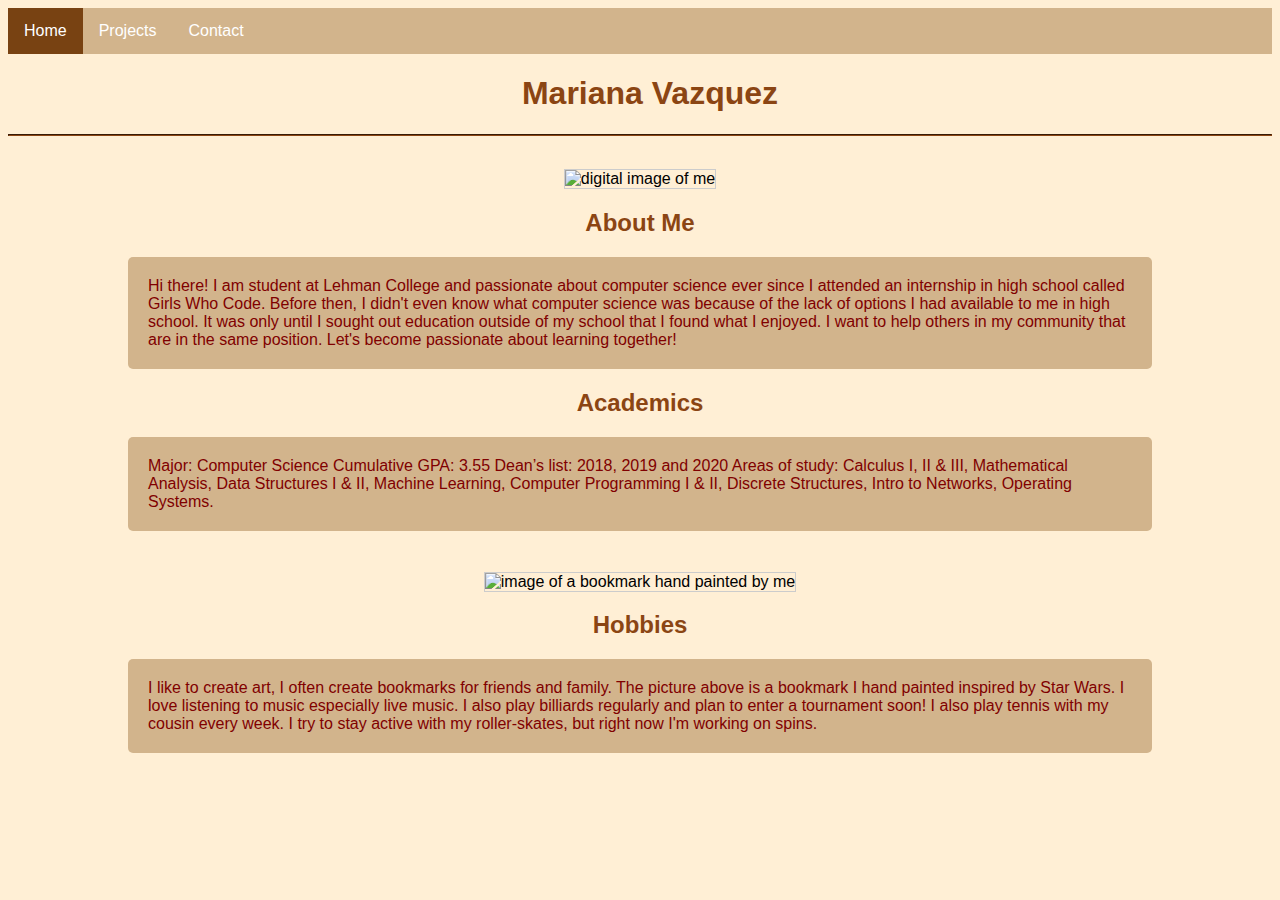
==== index.html @ db99eb6b "Add files via upload" ====
<!DOCTYPE html>
<html>
  <head>
	<link rel="stylesheet" href="mystyle.css">
    <title> Mariana Vazquez </title>
  </head>
  <body>
<ul>
  <li><a class="active" href="index.html">Home</a></li>
  <li><a href="projects.html">Projects</a></li>
  <li><a href="contact.html">Contact</a></li>
</ul>

<h1>Mariana Vazquez</h1>
<hr>

<img src="images/yt2020.jpg" alt="digital image of me">

<h2>About Me</h2>

  <p>Hi there! I am student at Lehman College and passionate about computer science ever since I attended an internship in high school called Girls Who Code. Before then, I didn't even know what computer science was because of the lack of options I had available to me in high school. It was only until I sought out education outside of my school that I found what I enjoyed. I want to help others in my community that are in the same position. Let's become passionate about learning together!</p>

<h2>Academics</h2>
<p> Major: Computer Science 
Cumulative GPA: 3.55
Dean’s list: 2018, 2019 and 2020 
Areas of study: Calculus I, II & III, Mathematical Analysis, Data Structures I & II, Machine Learning, Computer Programming I & II, Discrete Structures, Intro to Networks, Operating Systems.</p>


<img src="images/croppedbm.jpg" alt="image of a bookmark hand painted by me" style="transform:rotate(0deg);object-fit:contain;">
<h2>Hobbies</h2>
 <p> I like to create art, I often create bookmarks for friends and family. The picture above is a bookmark I hand painted inspired by Star Wars. I love listening to music especially live music. I also play billiards regularly and plan to enter a tournament soon! I also play tennis with my cousin every week. I try to stay active with my roller-skates, but right now I'm working on spins.</p>



  </body>
</html>
---- mystyle.css ----
body {
  background-color: #FFEFD5;
  text-align: center;
  font-family: Georgia;
}

h1 {
  color: SaddleBrown;
  margin-left: 20px;
}

P {
 text-align: left;
 color: Maroon;
 margin-left: 120px;
 margin-right: 120px;
 border-radius: 5px;
 background-color: tan;
 padding: 20px;
}

h2 {
  color: SaddleBrown;
}
hr {
  border-color: SaddleBrown;
}
ul {
  list-style-type: none;
  margin: 0;
  padding: 0;
  overflow: hidden;
  background-color: tan;
 }

li {
  float: left;
  display: inline-block;
  list-style-type: none;
}

li a {
  display: block;
  color: white;
  text-align: center;
  padding: 14px 16px;
  text-decoration: none;
}

li a:hover:not(.active) {
  background-color: #111;
}

.active {
  background-color: #784212;
}

body {
font-family: Arial, Helvetica, sans-serif;
}
* {box-sizing: border-box;}

input[type=text], select, textarea {
  width: 100%;
  padding: 12px;
  border: 1px solid #ccc;
  border-radius: 4px;
  box-sizing: border-box;
  margin-top: 6px;
  margin-bottom: 16px;
  resize: vertical;
}

input[type=submit] {
  background-color: #784212;
  color: white;
  padding: 12px 20px;
  border: none;
  border-radius: 4px;
  cursor: pointer;
}

input[type=submit]:hover {
  background-color: #8B4513;
}

.container {
  border-radius: 5px;
  background-color: tan;
  padding: 20px;
  /*margin: 100px;*/
  margin-top: 25px;
  margin-left: 100px;
  margin-right: 100px;
  margin-bottom: 25px;
  /*margin- 100px;*/
}

img {
  object-fit:cover;
  width: 200px;
  height: 300px;
  border: solid 1px #CCC;
  margin-top: 25px;
}

label{
  color: maroon;
}
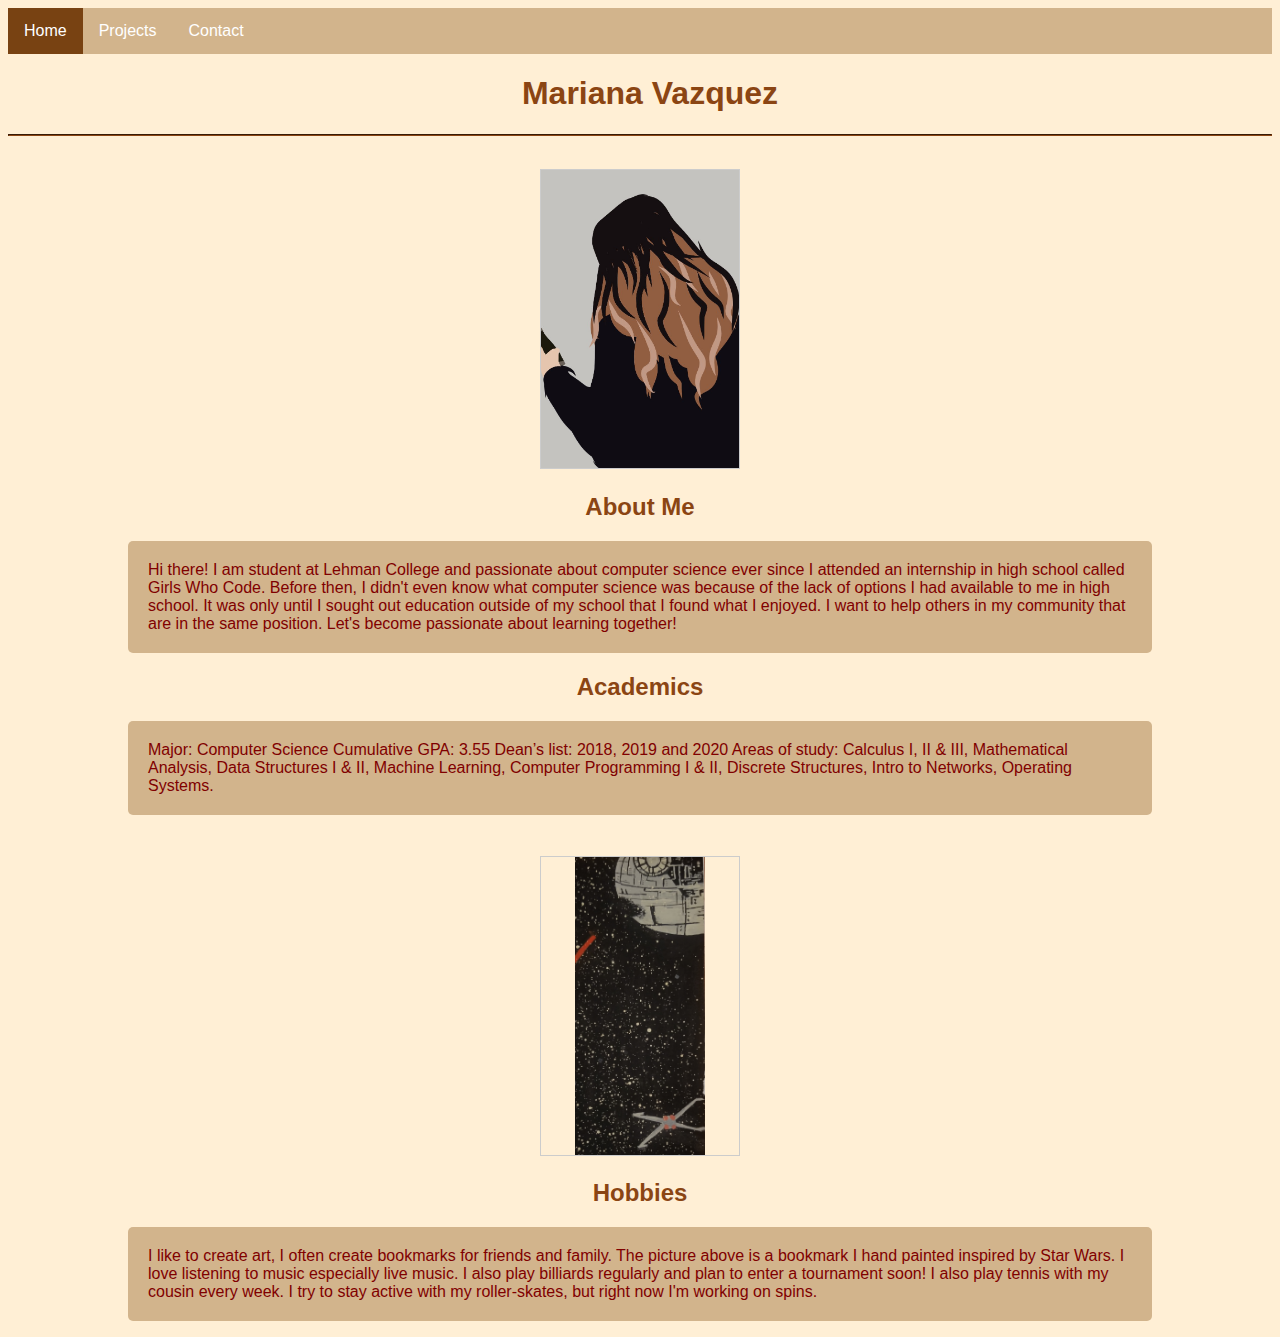
==== commit 35c71d33: "Update index.html" ====
--- a/index.html
+++ b/index.html
@@ -1,37 +1,37 @@
-<!DOCTYPE html>
-<html>
-  <head>
-	<link rel="stylesheet" href="mystyle.css">
-    <title> Mariana Vazquez </title>
-  </head>
-  <body>
-<ul>
-  <li><a class="active" href="index.html">Home</a></li>
-  <li><a href="projects.html">Projects</a></li>
-  <li><a href="contact.html">Contact</a></li>
-</ul>
-
-<h1>Mariana Vazquez</h1>
-<hr>
-
-<img src="images/yt2020.jpg" alt="digital image of me">
-
-<h2>About Me</h2>
-
-  <p>Hi there! I am student at Lehman College and passionate about computer science ever since I attended an internship in high school called Girls Who Code. Before then, I didn't even know what computer science was because of the lack of options I had available to me in high school. It was only until I sought out education outside of my school that I found what I enjoyed. I want to help others in my community that are in the same position. Let's become passionate about learning together!</p>
-
-<h2>Academics</h2>
+<!DOCTYPE html>
+<html>
+  <head>
+	<link rel="stylesheet" href="mystyle.css">
+    <title> Mariana Vazquez </title>
+  </head>
+  <body>
+<ul>
+  <li><a class="active" href="index.html">Home</a></li>
+  <li><a href="projects.html">Projects</a></li>
+  <li><a href="contact.html">Contact</a></li>
+</ul>
+
+<h1>Mariana Vazquez</h1>
+<hr>
+
+<img src="yt2020.jpg" alt="digital image of me">
+
+<h2>About Me</h2>
+
+  <p>Hi there! I am student at Lehman College and passionate about computer science ever since I attended an internship in high school called Girls Who Code. Before then, I didn't even know what computer science was because of the lack of options I had available to me in high school. It was only until I sought out education outside of my school that I found what I enjoyed. I want to help others in my community that are in the same position. Let's become passionate about learning together!</p>
+
+<h2>Academics</h2>
 <p> Major: Computer Science 
 Cumulative GPA: 3.55
 Dean’s list: 2018, 2019 and 2020 
 Areas of study: Calculus I, II & III, Mathematical Analysis, Data Structures I & II, Machine Learning, Computer Programming I & II, Discrete Structures, Intro to Networks, Operating Systems.</p>
-
-
-<img src="images/croppedbm.jpg" alt="image of a bookmark hand painted by me" style="transform:rotate(0deg);object-fit:contain;">
-<h2>Hobbies</h2>
- <p> I like to create art, I often create bookmarks for friends and family. The picture above is a bookmark I hand painted inspired by Star Wars. I love listening to music especially live music. I also play billiards regularly and plan to enter a tournament soon! I also play tennis with my cousin every week. I try to stay active with my roller-skates, but right now I'm working on spins.</p>
-
-
-
-  </body>
-</html>+
+
+<img src="croppedbm.jpg" alt="image of a bookmark hand painted by me" style="transform:rotate(0deg);object-fit:contain;">
+<h2>Hobbies</h2>
+ <p> I like to create art, I often create bookmarks for friends and family. The picture above is a bookmark I hand painted inspired by Star Wars. I love listening to music especially live music. I also play billiards regularly and plan to enter a tournament soon! I also play tennis with my cousin every week. I try to stay active with my roller-skates, but right now I'm working on spins.</p>
+
+
+
+  </body>
+</html>
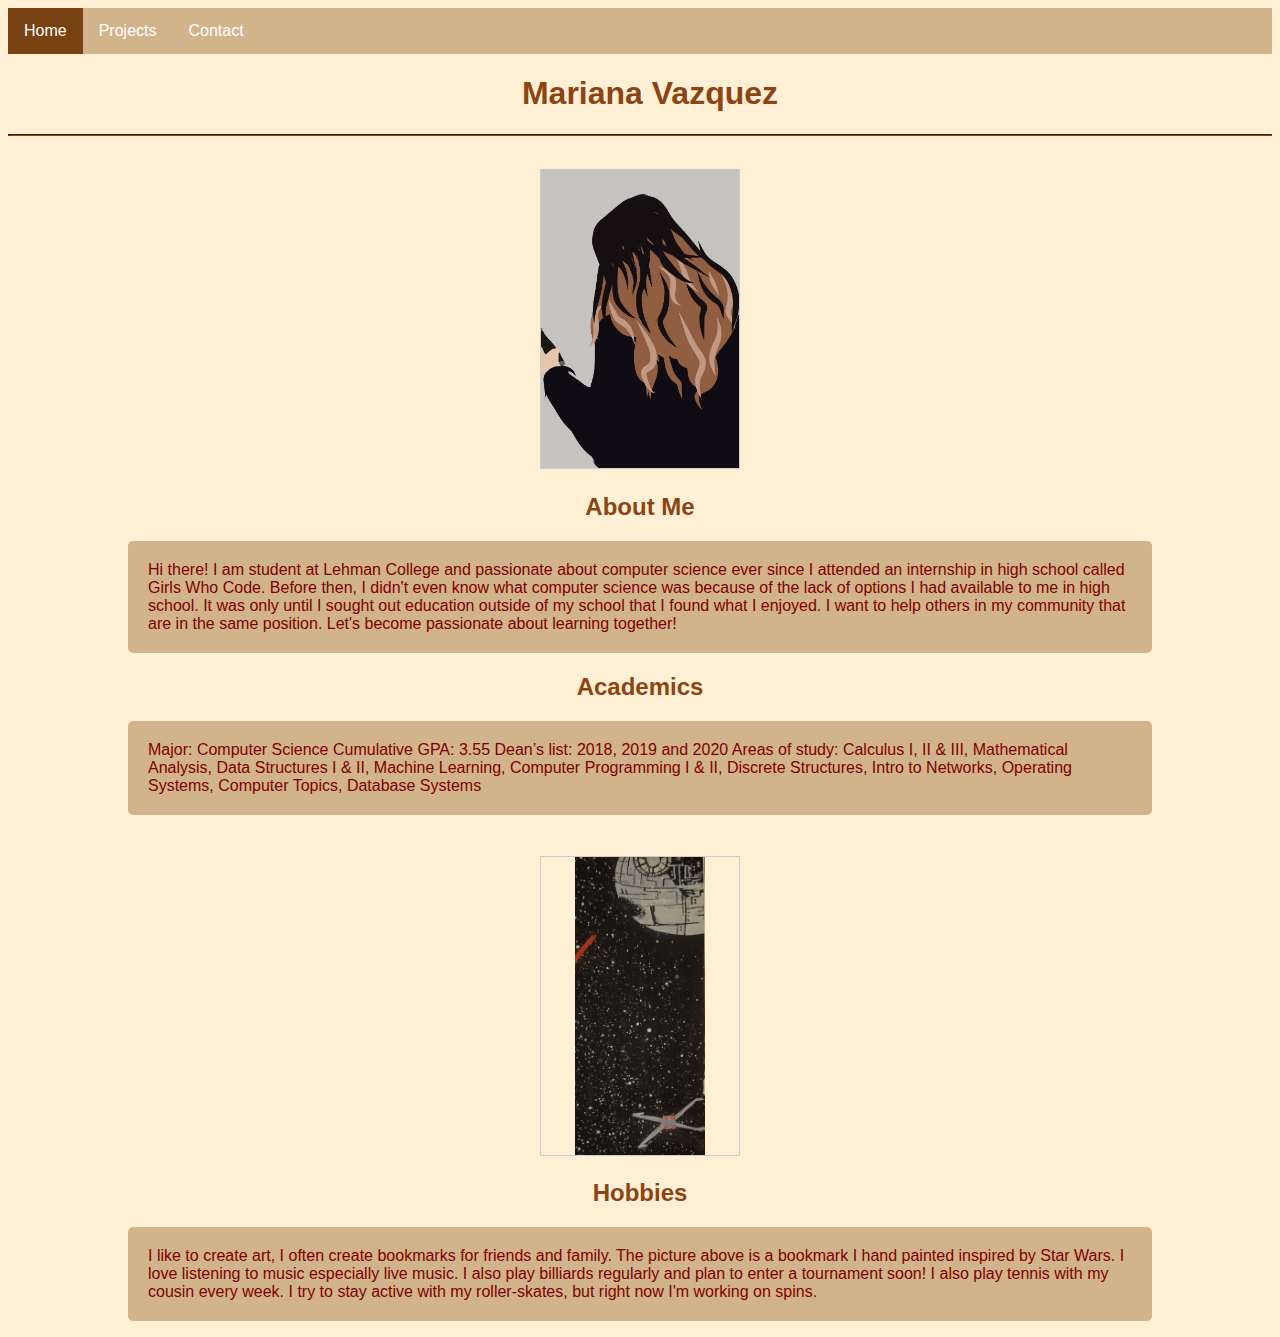
==== commit bac0c26e: "this is a test, i want to check where this commits too" ====
--- a/index.html
+++ b/index.html
@@ -1,37 +1,37 @@
-<!DOCTYPE html>
-<html>
-  <head>
-	<link rel="stylesheet" href="mystyle.css">
-    <title> Mariana Vazquez </title>
-  </head>
-  <body>
-<ul>
-  <li><a class="active" href="index.html">Home</a></li>
-  <li><a href="projects.html">Projects</a></li>
-  <li><a href="contact.html">Contact</a></li>
-</ul>
-
-<h1>Mariana Vazquez</h1>
-<hr>
-
-<img src="yt2020.jpg" alt="digital image of me">
-
-<h2>About Me</h2>
-
-  <p>Hi there! I am student at Lehman College and passionate about computer science ever since I attended an internship in high school called Girls Who Code. Before then, I didn't even know what computer science was because of the lack of options I had available to me in high school. It was only until I sought out education outside of my school that I found what I enjoyed. I want to help others in my community that are in the same position. Let's become passionate about learning together!</p>
-
-<h2>Academics</h2>
-<p> Major: Computer Science 
-Cumulative GPA: 3.55
-Dean’s list: 2018, 2019 and 2020 
-Areas of study: Calculus I, II & III, Mathematical Analysis, Data Structures I & II, Machine Learning, Computer Programming I & II, Discrete Structures, Intro to Networks, Operating Systems.</p>
-
-
-<img src="croppedbm.jpg" alt="image of a bookmark hand painted by me" style="transform:rotate(0deg);object-fit:contain;">
-<h2>Hobbies</h2>
- <p> I like to create art, I often create bookmarks for friends and family. The picture above is a bookmark I hand painted inspired by Star Wars. I love listening to music especially live music. I also play billiards regularly and plan to enter a tournament soon! I also play tennis with my cousin every week. I try to stay active with my roller-skates, but right now I'm working on spins.</p>
-
-
-
-  </body>
-</html>
+<!DOCTYPE html>
+<html>
+  <head>
+	<link rel="stylesheet" href="mystyle.css">
+    <title> Mariana Vazquez </title>
+  </head>
+  <body>
+<ul>
+  <li><a class="active" href="index.html">Home</a></li>
+  <li><a href="projects.html">Projects</a></li>
+  <li><a href="contact.html">Contact</a></li>
+</ul>
+
+<h1>Mariana Vazquez</h1>
+<hr>
+
+<img src="images/yt2020.jpg" alt="digital image of me">
+
+<h2>About Me</h2>
+
+  <p>Hi there! I am student at Lehman College and passionate about computer science ever since I attended an internship in high school called Girls Who Code. Before then, I didn't even know what computer science was because of the lack of options I had available to me in high school. It was only until I sought out education outside of my school that I found what I enjoyed. I want to help others in my community that are in the same position. Let's become passionate about learning together!</p>
+
+<h2>Academics</h2>
+<p> Major: Computer Science 
+Cumulative GPA: 3.55
+Dean’s list: 2018, 2019 and 2020 
+Areas of study: Calculus I, II & III, Mathematical Analysis, Data Structures I & II, Machine Learning, Computer Programming I & II, Discrete Structures, Intro to Networks, Operating Systems, Computer Topics, Database Systems</p>
+
+
+<img src="images/croppedbm.jpg" alt="image of a bookmark hand painted by me" style="transform:rotate(0deg);object-fit:contain;">
+<h2>Hobbies</h2>
+ <p> I like to create art, I often create bookmarks for friends and family. The picture above is a bookmark I hand painted inspired by Star Wars. I love listening to music especially live music. I also play billiards regularly and plan to enter a tournament soon! I also play tennis with my cousin every week. I try to stay active with my roller-skates, but right now I'm working on spins.</p>
+
+
+
+  </body>
+</html>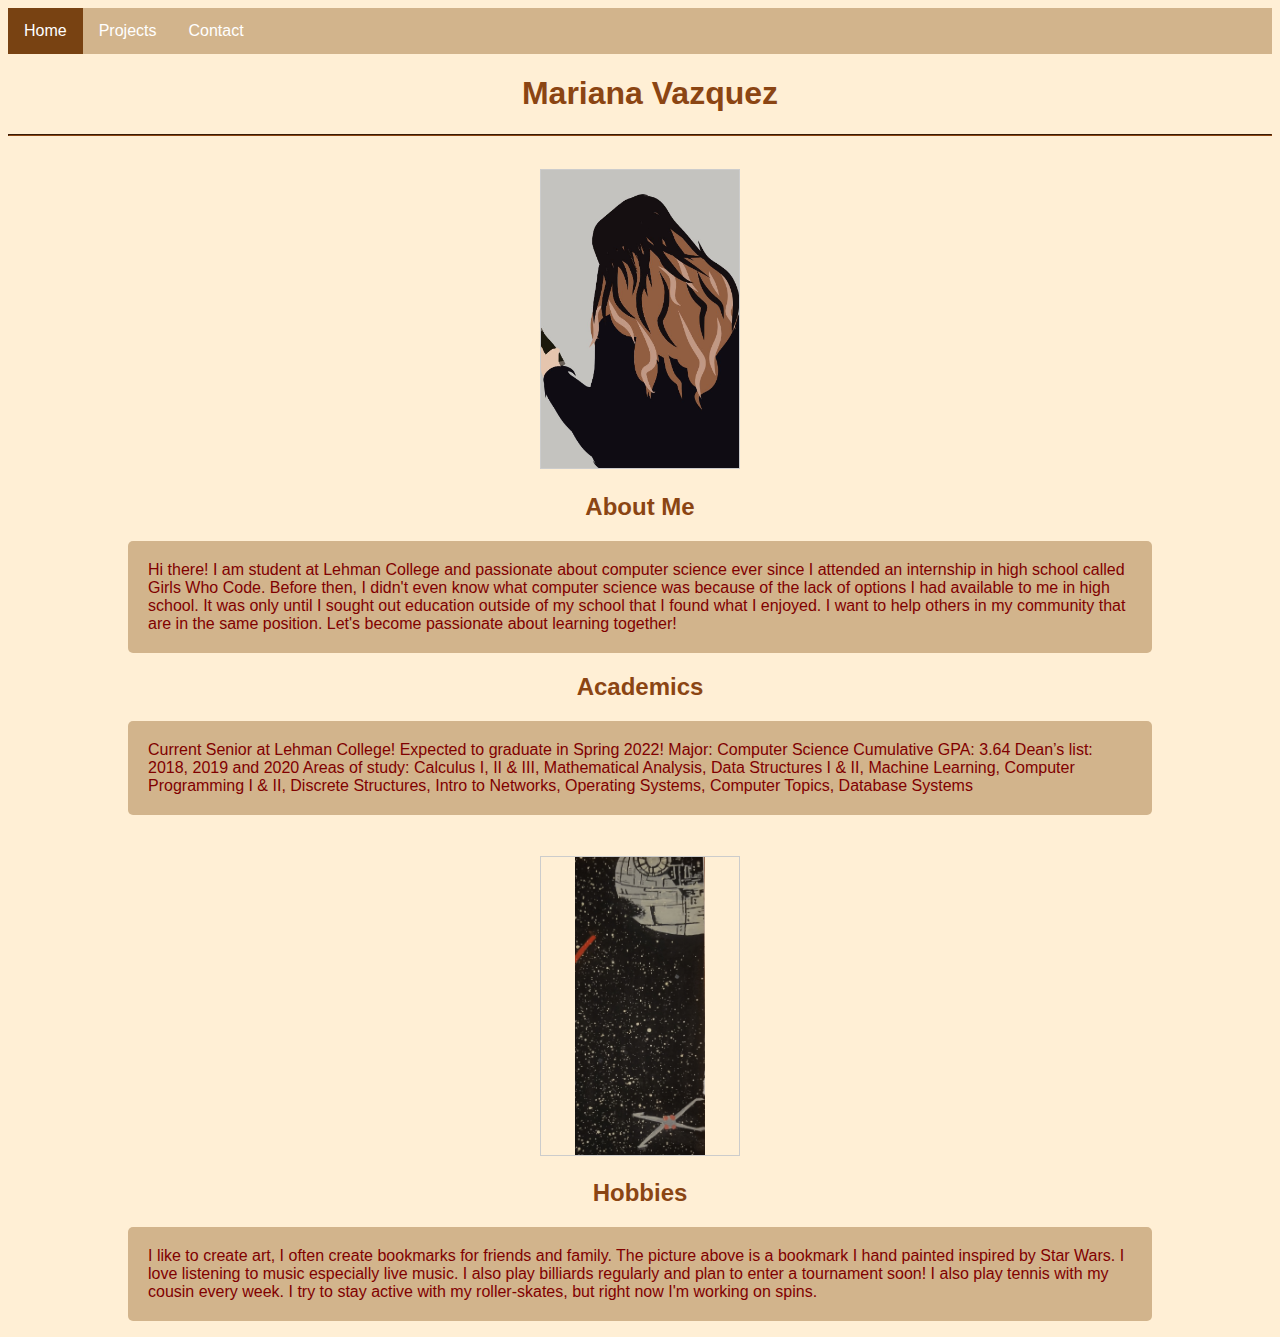
==== commit 3efdd9a6: "added content to prjects.html" ====
--- a/index.html
+++ b/index.html
@@ -21,8 +21,9 @@
   <p>Hi there! I am student at Lehman College and passionate about computer science ever since I attended an internship in high school called Girls Who Code. Before then, I didn't even know what computer science was because of the lack of options I had available to me in high school. It was only until I sought out education outside of my school that I found what I enjoyed. I want to help others in my community that are in the same position. Let's become passionate about learning together!</p>
 
 <h2>Academics</h2>
-<p> Major: Computer Science 
-Cumulative GPA: 3.55
+<p> Current Senior at Lehman College! Expected to graduate in Spring 2022! 
+  Major: Computer Science 
+Cumulative GPA: 3.64
 Dean’s list: 2018, 2019 and 2020 
 Areas of study: Calculus I, II & III, Mathematical Analysis, Data Structures I & II, Machine Learning, Computer Programming I & II, Discrete Structures, Intro to Networks, Operating Systems, Computer Topics, Database Systems</p>
 
@@ -34,4 +35,4 @@
 
 
   </body>
-</html>+</html>
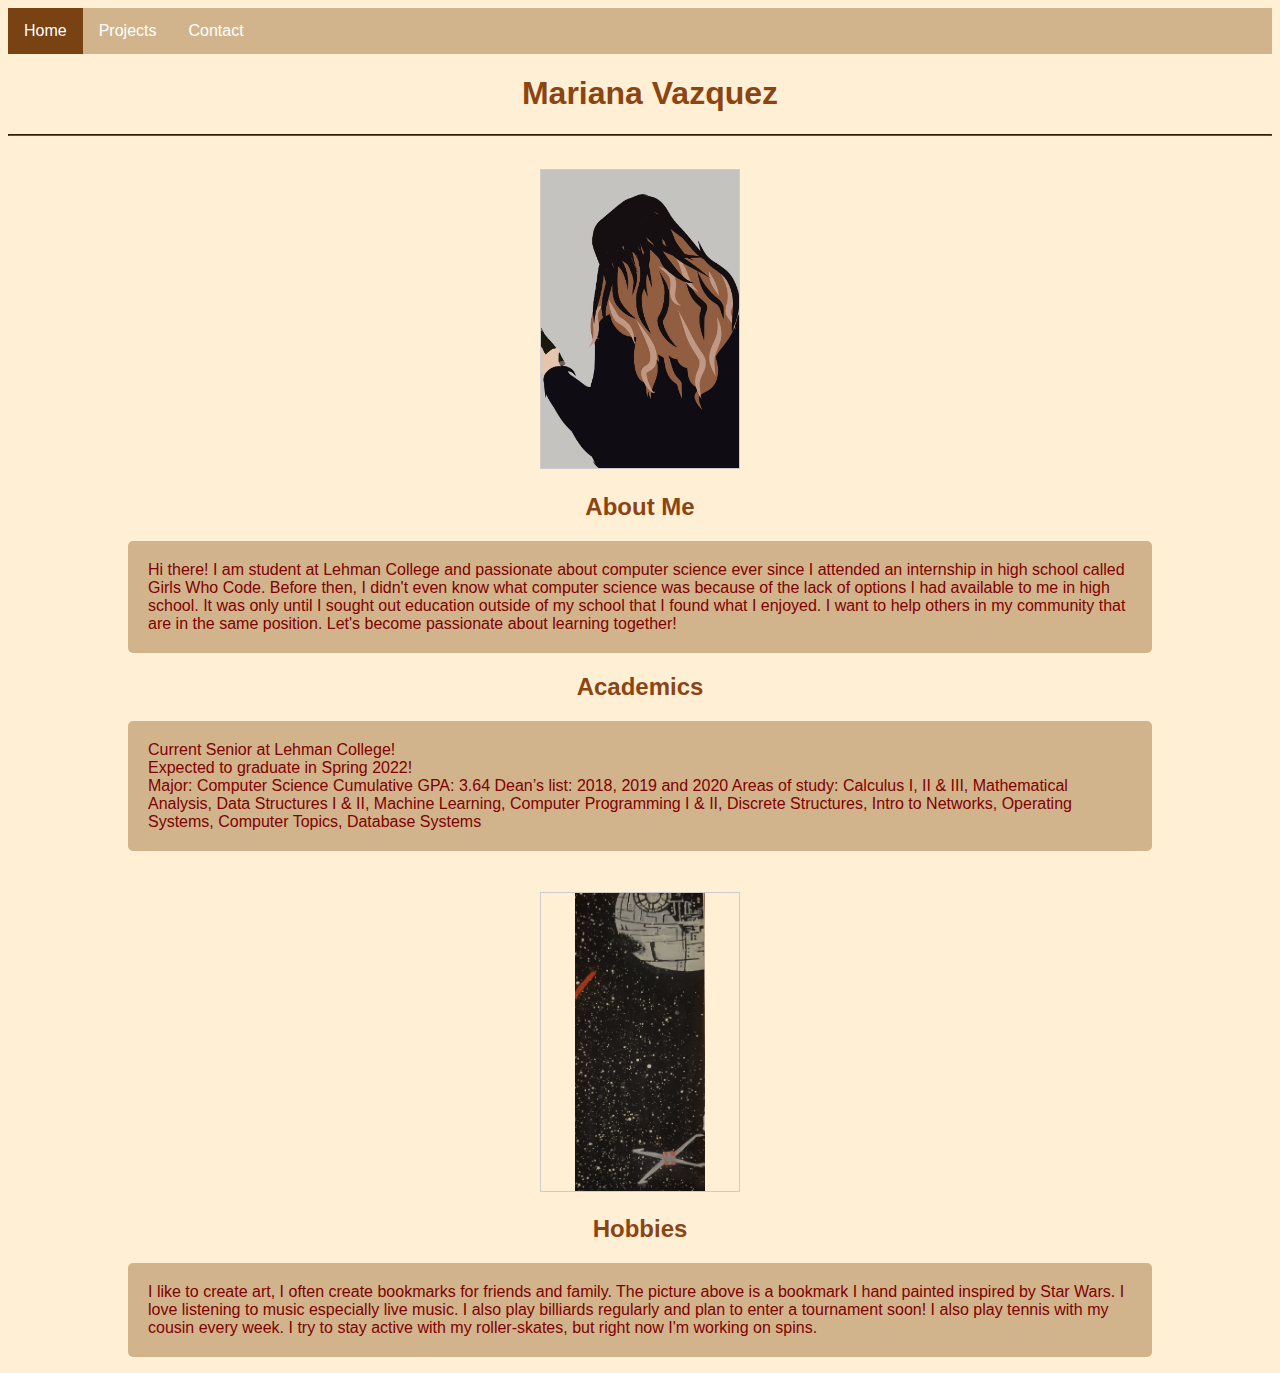
==== commit 3fac118b: "deleted copy images" ====
--- a/index.html
+++ b/index.html
@@ -21,7 +21,8 @@
   <p>Hi there! I am student at Lehman College and passionate about computer science ever since I attended an internship in high school called Girls Who Code. Before then, I didn't even know what computer science was because of the lack of options I had available to me in high school. It was only until I sought out education outside of my school that I found what I enjoyed. I want to help others in my community that are in the same position. Let's become passionate about learning together!</p>
 
 <h2>Academics</h2>
-<p> Current Senior at Lehman College! Expected to graduate in Spring 2022! 
+<p> Current Senior at Lehman College!<br>
+   Expected to graduate in Spring 2022! <br>
   Major: Computer Science 
 Cumulative GPA: 3.64
 Dean’s list: 2018, 2019 and 2020 
